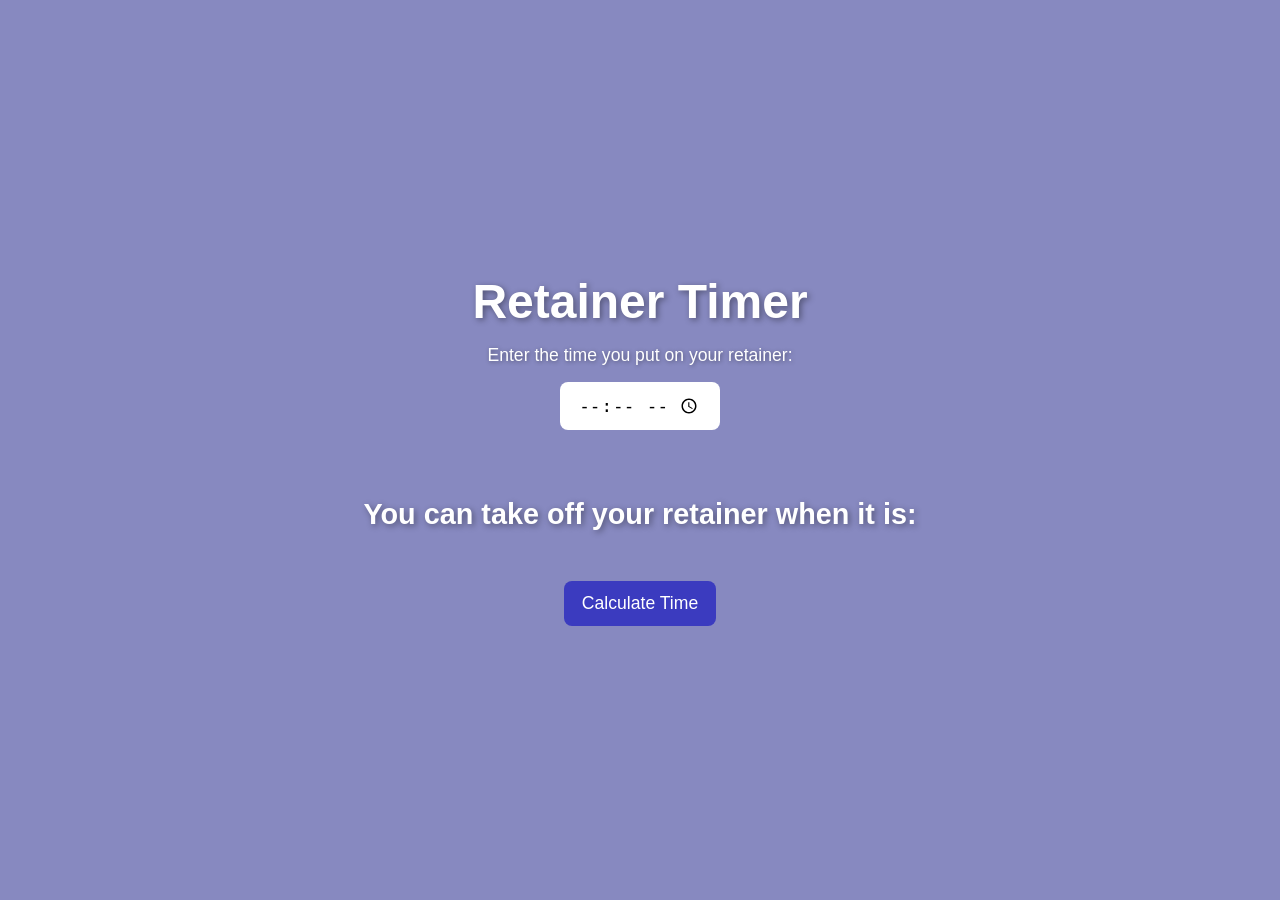
==== index.html @ 13b3de7e "Rename main.html to index.html" ====
<!DOCTYPE html>
<html lang="en">
<head>
    <meta charset="UTF-8">
    <meta name="viewport" content="width=device-width, initial-scale=1.0">
    <title>Retainer Timer</title>
    <link rel="stylesheet" href="style.css">
</head>
<body>
    <h1>Retainer Timer</h1>
    <p>Enter the time you put on your retainer:</p>
    <input type="time" id="startTime" name="startTime">
    <br><br>
    <h2>You can take off your retainer when it is: <span id="result"></span></h2>
    <br>
    <button onclick="calculateTime()">Calculate Time</button>
    <script src="script.js"></script>
</body>
</html>
---- style.css ----
body{
    background-color: #8789C0;
    min-height: 100vh;
    margin: 0;
    display: flex;
    flex-direction: column;
    align-items: center;
    justify-content: center;
    text-align: center;
    gap: 16px;
    font-family: Arial, sans-serif;
    color: white;
}

h1{
    color: white;
    font-size: 3rem;
    margin: 0;
    text-shadow: 2px 2px 6px rgba(0, 0, 0, 0.4);
}

h2{
    color: white;
    font-size: 1.8rem;
    margin: 0;
    text-shadow: 2px 2px 6px rgba(0, 0, 0, 0.4);
}

p,
label{
    color: white;
    font-size: 1.1rem;
    margin: 0;
    text-shadow: 1px 1px 4px rgba(0, 0, 0, 0.4);
}

input[type="time"],
button {
    font-size: 1.1rem;
    padding: 12px 18px;
    border: none;
    border-radius: 8px;
}

button {
    background-color: #3b3bbf;
    color: white;
    cursor: pointer;
    transition: transform 0.15s ease, background-color 0.15s ease;
}

button:hover {
    transform: scale(1.02);
    background-color: #2f2f9d;
}
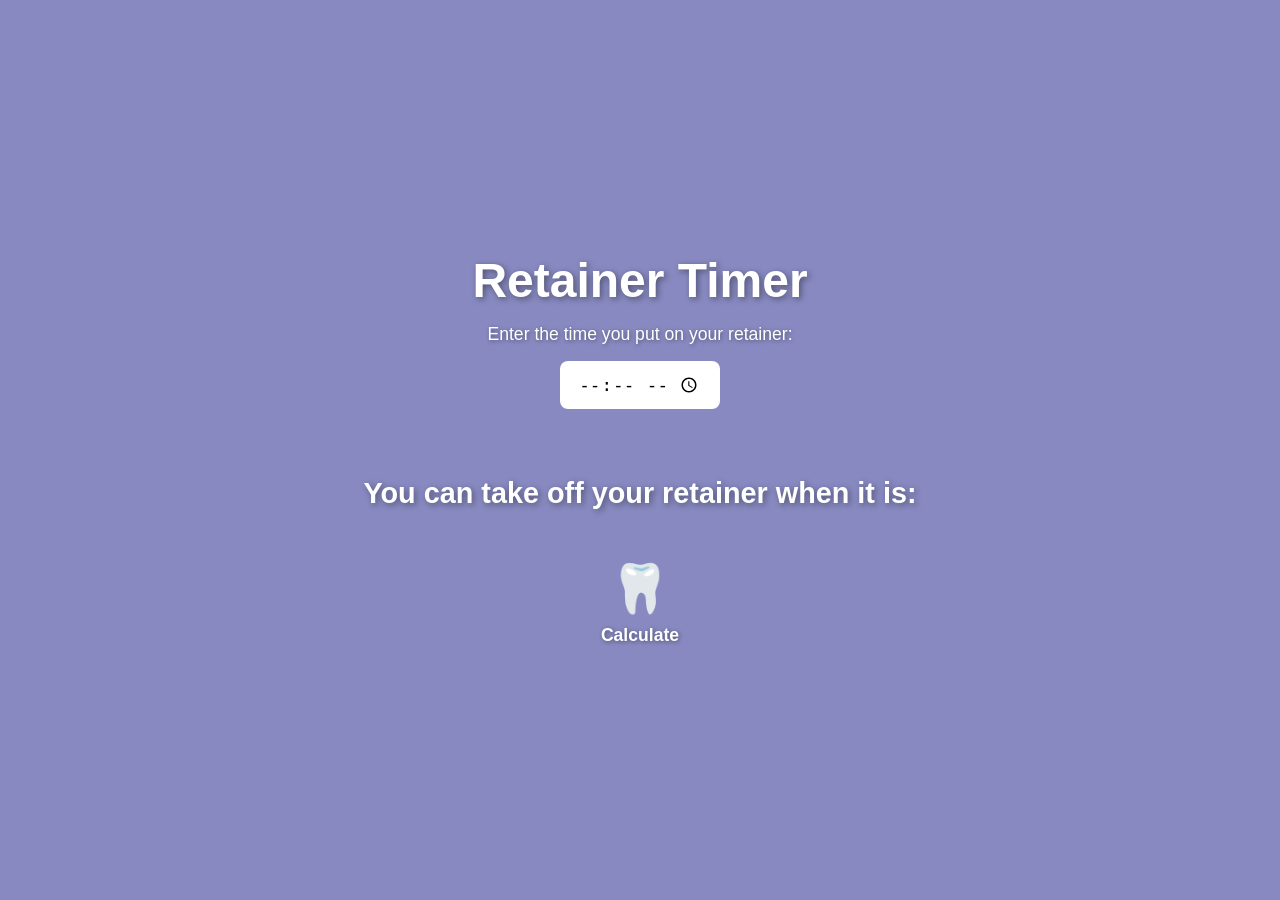
==== commit 654781bf: "Enhance button styling and functionality" ====
--- a/index.html
+++ b/index.html
@@ -13,7 +13,11 @@
     <br><br>
     <h2>You can take off your retainer when it is: <span id="result"></span></h2>
     <br>
-    <button onclick="calculateTime()">Calculate Time</button>
+    <button class="tooth-btn" onclick="calculateTime()" title="Calculate Time">
+    🦷
+    <span>Calculate</span>
+    </button>
+    
     <script src="script.js"></script>
 </body>
 </html>
--- a/style.css
+++ b/style.css
@@ -34,22 +34,37 @@
     text-shadow: 1px 1px 4px rgba(0, 0, 0, 0.4);
 }
 
-input[type="time"],
-button {
+input[type="time"] {
     font-size: 1.1rem;
     padding: 12px 18px;
     border: none;
     border-radius: 8px;
 }
 
-button {
-    background-color: #3b3bbf;
+.tooth-btn {
+    font-size: 3rem;
+    background: none;
+    border: none;
     color: white;
     cursor: pointer;
-    transition: transform 0.15s ease, background-color 0.15s ease;
+    display: flex;
+    flex-direction: column;
+    align-items: center;
+    gap: 8px;
+    
+    transition: transform 0.1s ease-in-out; 
 }
 
-button:hover {
-    transform: scale(1.02);
-    background-color: #2f2f9d;
+.tooth-btn span {
+    font-size: 1.1rem;
+    font-weight: bold;
+    text-shadow: 1px 1px 4px rgba(0, 0, 0, 0.4);
 }
+
+.tooth-btn:hover {
+    transform: scale(1.1); 
+}
+
+.tooth-btn:active {
+    transform: rotateY(180deg) scale(1.2);
+}
